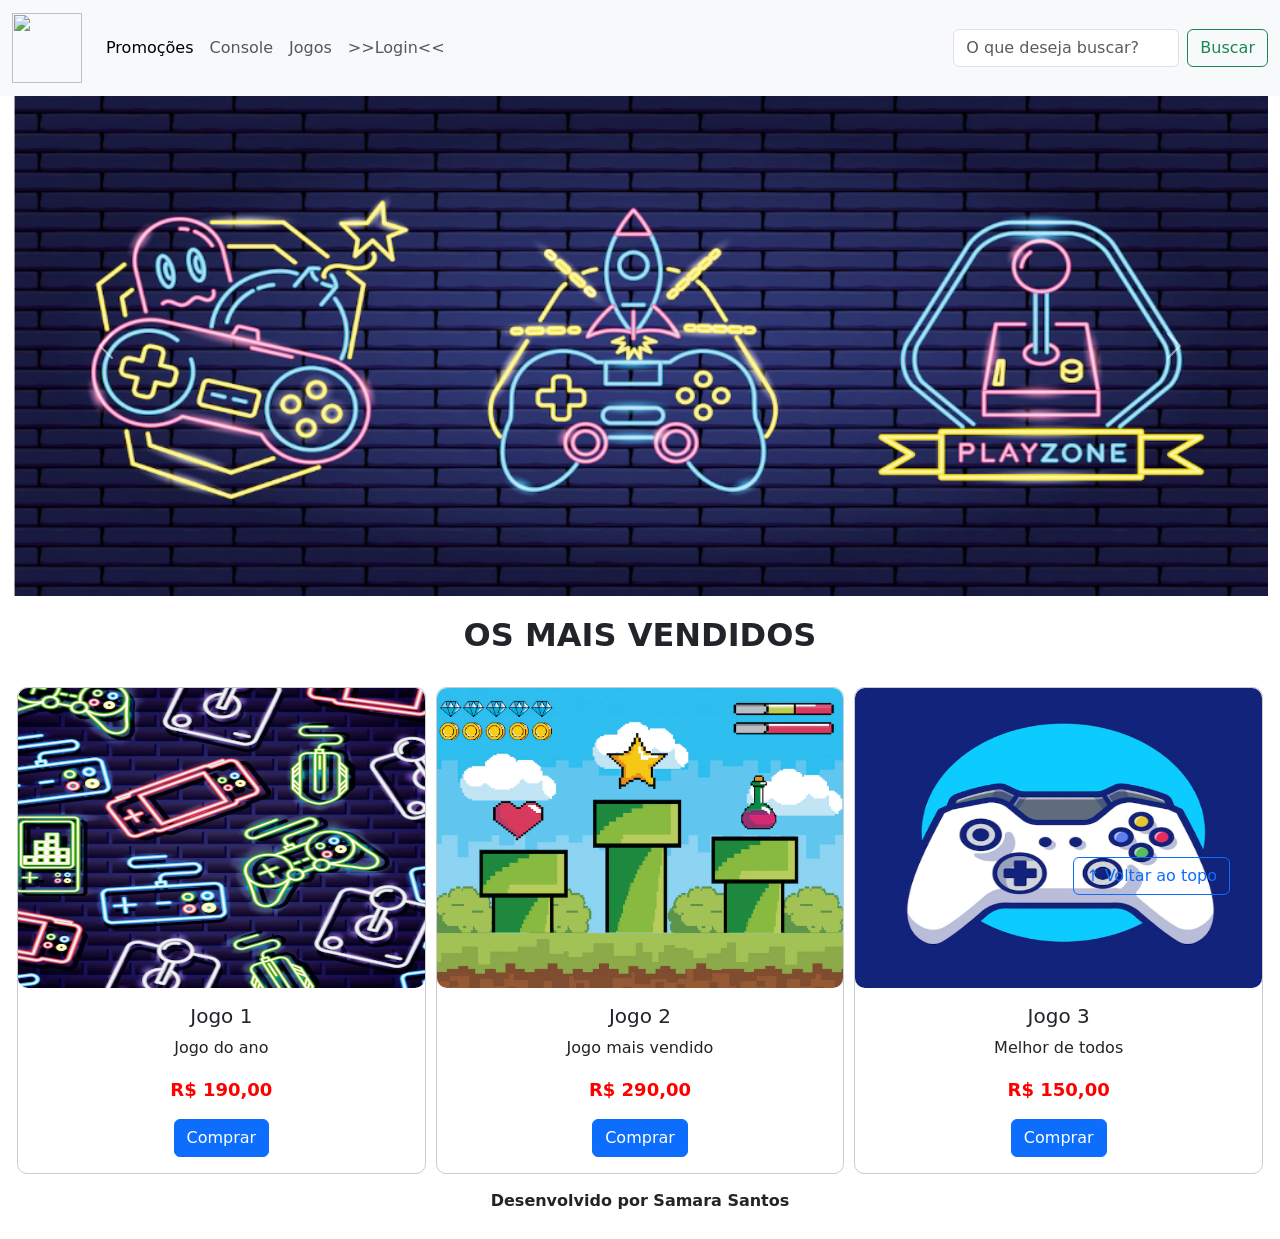
==== index.html @ 0f8a37e3 "Add files via upload Commit inicial do projeto." ====
<!DOCTYPE html>
<html lang="pt-br">

<head>
  <meta charset="UTF-8">
  <meta http-equiv="X-UA-Compatible" content="IE=edge">
  <meta name="viewport" content="width=device-width, initial-scale=1.0">
  <title>Samara Santos </title>

  <link href="https://cdn.jsdelivr.net/npm/bootstrap@5.2.2/dist/css/bootstrap.min.css" rel="stylesheet"
    integrity="sha384-Zenh87qX5JnK2Jl0vWa8Ck2rdkQ2Bzep5IDxbcnCeuOxjzrPF/et3URy9Bv1WTRi" crossorigin="anonymous">

  <link rel="stylesheet" href="css/estilo.css">



</head>

<body>
  <header>
    <nav class="navbar navbar-expand-lg bg-body-tertiary">
  <div class="container-fluid">
    <a class="navbar-brand" href="index.html"><img src="img/logo.png"></a>
    <button class="navbar-toggler" type="button" data-bs-toggle="collapse" data-bs-target="#navbarSupportedContent" aria-controls="navbarSupportedContent" aria-expanded="false" aria-label="Toggle navigation">
      <span class="navbar-toggler-icon"></span>
    </button>
    <div class="collapse navbar-collapse" id="navbarSupportedContent">
      <ul class="navbar-nav me-auto mb-2 mb-lg-0">
        <li class="nav-item">
          <a class="nav-link active" aria-current="page" href="#">Promoções</a>
        </li>
        <li class="nav-item">
          <a class="nav-link" href="#">Console</a>
          </li>
          <li class="nav-item">
          <a class="nav-link" href="#">Jogos</a>
          </li>
          <li class="nav-item">
          <a class="nav-link" href="login.html">>>Login<<</a>
        </li>
        
      </ul>
      <form class="d-flex" role="search">
        <input class="form-control me-2" type="search" placeholder="O que deseja buscar?" aria-label="Search"/>
        <button class="btn btn-outline-success" type="submit">Buscar</button>
      </form>
    </div>
  </div>
</nav>
  </header>

  <main>



    <section id="section-banners" class="container-fluid">

      <div id="carouselExample" class="carousel slide">
  <div class="carousel-inner">
    <div class="carousel-item active">
      <img src="img/banner1.PNG" class="d-block w-100" alt="Venha comprar na nossa loja!">
    </div>
    <div class="carousel-item">
      <img src="img/banner22.PNG" class="d-block w-100" alt="Promoção de Produtos">
    </div>
    <div class="carousel-item">
      <img src="img/banner33.PNG" class="d-block w-100" alt="várias novidades de produtos">
    </div>
  </div>
  <button class="carousel-control-prev" type="button" data-bs-target="#carouselExample" data-bs-slide="prev">
    <span class="carousel-control-prev-icon" aria-hidden="true"></span>
    <span class="visually-hidden">Previous</span>
  </button>
  <button class="carousel-control-next" type="button" data-bs-target="#carouselExample" data-bs-slide="next">
    <span class="carousel-control-next-icon" aria-hidden="true"></span>
    <span class="visually-hidden">Next</span>
  </button>
</div>

    </section>
    <section id="section-vendidos" class="container-fluid">

      <h2>OS MAIS VENDIDOS</h2>

      <div class="card-group">
     <div class="card" style="width: 18rem;">
  <img src="img/jogo1.PNG" class="card-img-top" alt="Jogo de aventura">
  <div class="card-body">
    <h5 class="card-title">Jogo 1</h5>
    <p class="card-text">Jogo do ano</p>
    <p class="preco">R$ 190,00</p>
    <a href="#" class="btn btn-primary">Comprar</a>
  </div>
</div>

       <div class="card" style="width: 18rem;">
  <img src="img/jogo2.PNG" class="card-img-top" alt="Jogo de corrida">
  <div class="card-body">
    <h5 class="card-title">Jogo 2</h5>
    <p class="card-text">Jogo mais vendido</p>
    <p class="preco">R$ 290,00</p>
    <a href="#" class="btn btn-primary">Comprar</a>
  </div>
</div>
    
       <div class="card" style="width: 18rem;">
  <img src="img/jogo3.PNG" class="card-img-top" alt="Melhor de todos">
  <div class="card-body">
    <h5 class="card-title">Jogo 3</h5>
    <p class="card-text">Melhor de todos</p>
    <p class="preco">R$ 150,00</p>
    <a href="#" class="btn btn-primary">Comprar</a>
  </div>
</div>
    </div>
    </section>


  </main>

  <footer>
    <p> Desenvolvido por Samara Santos </p>
  </footer>

  <button id="voltar-topo" type="button" class="btn btn-outline-primary" onclick="topo()">&uarr; Voltar ao topo</button>

  <script src="js/script.js"></script>
  <script src="https://cdn.jsdelivr.net/npm/bootstrap@5.2.2/dist/js/bootstrap.bundle.min.js"
    integrity="sha384-OERcA2EqjJCMA+/3y+gxIOqMEjwtxJY7qPCqsdltbNJuaOe923+mo//f6V8Qbsw3"
    crossorigin="anonymous"></script>

</body>

</html>
---- css/estilo.css ----
/*cabeçalho*/
header img {
    height: 70px;
    width: 70px;
}


/*Conteudo principal*/

main{
    min-height: 500px;
}

/*banner*/
#section-banners img {
    height: 500px;
}

/*Produtos vendidos*/

#section-vendidos {
    text-align: center;
}

#section-vendidos h2 {
     
    font-weight: bold;
    padding: 20px;
}

#section-vendidos img {
    height: 300px;
    border-radius: 10px;
}

#section-vendidos .card{
    margin: 5px;
    border: 1px solid  #ccc;
    border-radius: 10px;
}

#section-vendidos .preco {
    color: red;
    font-size: 18px;
    font-weight: bold;
}


/*Rodapé*/
footer {
position: relative;
bottom: 0;
}

footer p {
text-align: center;
font-weight: bold;
padding: 10px;
}

/*Botão Voltar topo*/

#voltar-topo {
position: fixed; 
bottom: 5px;
right: 50px;
}

/* página de login  */

#section-login{
    margin-top: 100px;
}


#section-login h1 {
    text-align: center;
}

#section-login input {
    width: 100%;
}




/* Formulário de cadastro*/

#section-cadastro{
    padding: 5px;
    text-align: center;
    background-color: #fff;
}

#form-cadastrar {
    padding: 50px;
    display: none;
}
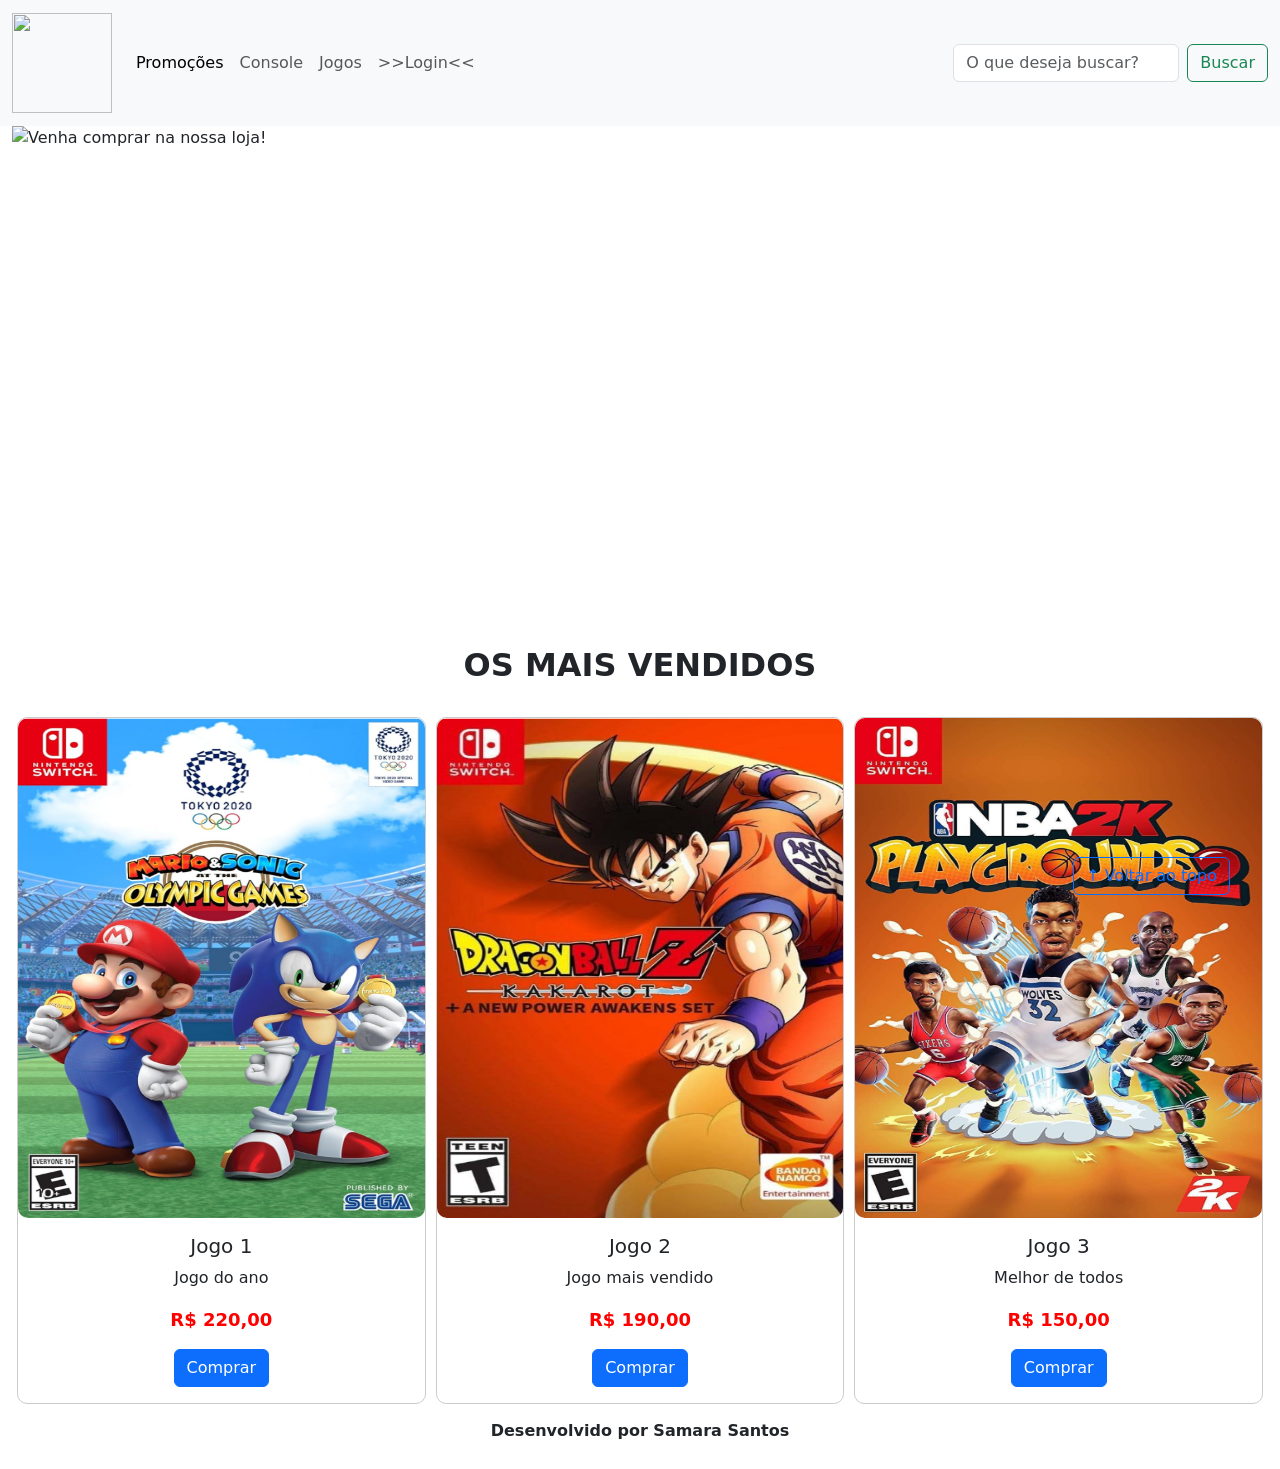
==== commit 3b8a602e: "Add files via upload atualização das imagens" ====
--- a/index.html
+++ b/index.html
@@ -58,13 +58,13 @@
       <div id="carouselExample" class="carousel slide">
   <div class="carousel-inner">
     <div class="carousel-item active">
-      <img src="img/banner1.PNG" class="d-block w-100" alt="Venha comprar na nossa loja!">
+      <img src="img/banner44.PNG" class="d-block w-100" alt="Venha comprar na nossa loja!">
     </div>
     <div class="carousel-item">
-      <img src="img/banner22.PNG" class="d-block w-100" alt="Promoção de Produtos">
+      <img src="img/banner11.jpg" class="d-block w-100" alt="Promoção de Produtos">
     </div>
     <div class="carousel-item">
-      <img src="img/banner33.PNG" class="d-block w-100" alt="várias novidades de produtos">
+      <img src="img/banner99.jpg" class="d-block w-100" alt="várias novidades de produtos">
     </div>
   </div>
   <button class="carousel-control-prev" type="button" data-bs-target="#carouselExample" data-bs-slide="prev">
@@ -84,27 +84,27 @@
 
       <div class="card-group">
      <div class="card" style="width: 18rem;">
-  <img src="img/jogo1.PNG" class="card-img-top" alt="Jogo de aventura">
+  <img src="img/jogo4.png" class="card-img-top" alt="Jogo de aventura">
   <div class="card-body">
     <h5 class="card-title">Jogo 1</h5>
     <p class="card-text">Jogo do ano</p>
-    <p class="preco">R$ 190,00</p>
+    <p class="preco">R$ 220,00</p>
     <a href="#" class="btn btn-primary">Comprar</a>
   </div>
 </div>
 
        <div class="card" style="width: 18rem;">
-  <img src="img/jogo2.PNG" class="card-img-top" alt="Jogo de corrida">
+  <img src="img/jogo5.png" class="card-img-top" alt="Jogo de corrida">
   <div class="card-body">
     <h5 class="card-title">Jogo 2</h5>
     <p class="card-text">Jogo mais vendido</p>
-    <p class="preco">R$ 290,00</p>
+    <p class="preco">R$ 190,00</p>
     <a href="#" class="btn btn-primary">Comprar</a>
   </div>
 </div>
     
        <div class="card" style="width: 18rem;">
-  <img src="img/jogo3.PNG" class="card-img-top" alt="Melhor de todos">
+  <img src="img/jogo6.png" class="card-img-top" alt="Melhor de todos">
   <div class="card-body">
     <h5 class="card-title">Jogo 3</h5>
     <p class="card-text">Melhor de todos</p>
--- a/css/estilo.css
+++ b/css/estilo.css
@@ -1,7 +1,7 @@
 /*cabeçalho*/
 header img {
-    height: 70px;
-    width: 70px;
+    height: 100px;
+    width: 100px;
 }
 
 
@@ -29,7 +29,7 @@
 }
 
 #section-vendidos img {
-    height: 300px;
+    height: 500px;
     border-radius: 10px;
 }
 
